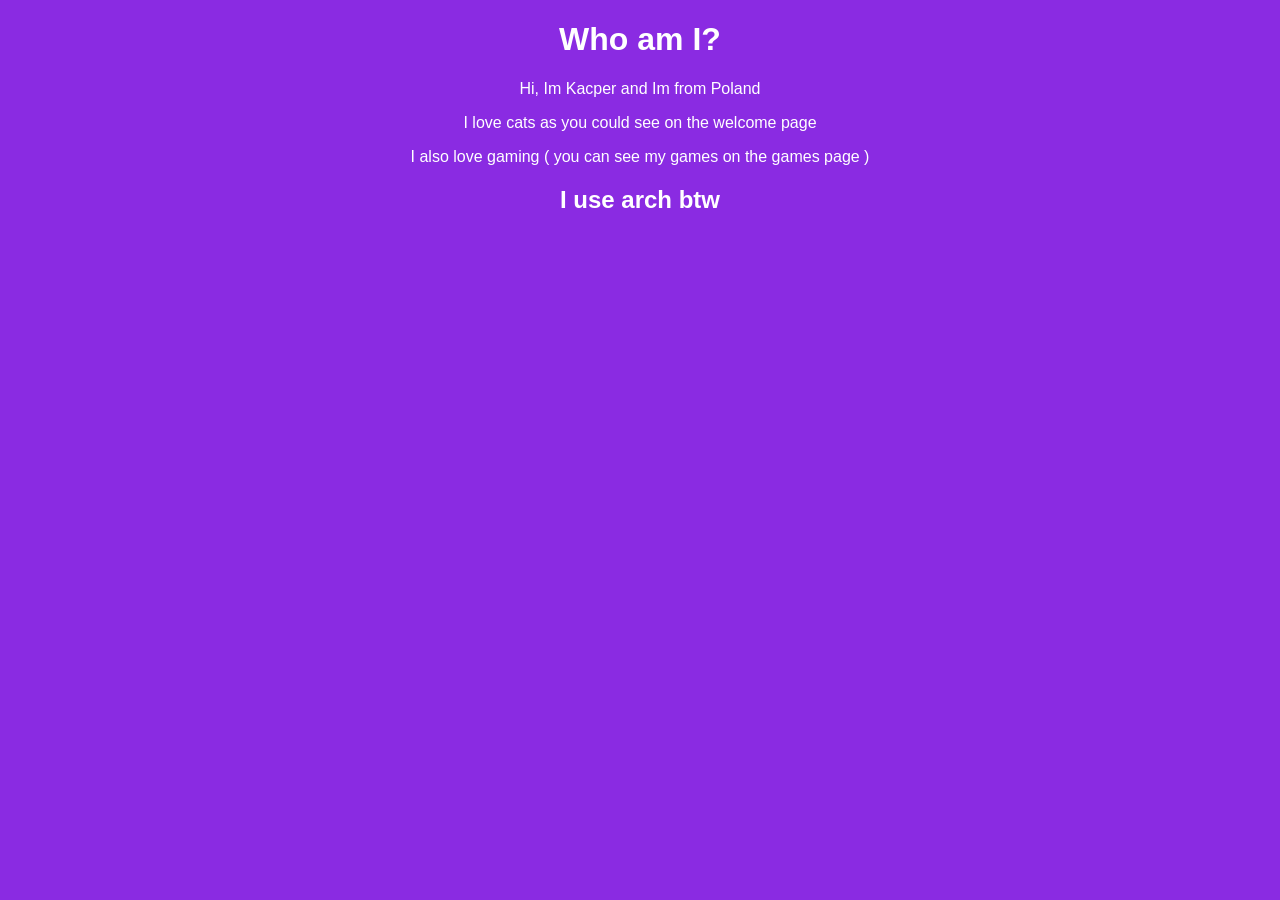
==== about.html @ d1aa2af2 "I added about me page and a games page" ====
<!DOCTYPE html>
<html>
    <head>
        <link rel="icon" type="image/x-icon" href="icon1.png">
        <link rel="stylesheet" href="style.css"/>
    </head> 
    <body>
        <h1>Who am I?</h1>
        <p>Hi, Im Kacper and Im from Poland</p>
        <p>I love cats as you could see on the welcome page</p>
        <p>I also love gaming ( you can see my games on the games page )</p>
        <h2>I use <b>arch</b> btw</h2>


    </body>
</html>
---- style.css ----
img{
    width: 400px;

}

body{
    text-align: center;
    font-family:'Gill Sans', 'Gill Sans MT', Calibri, 'Trebuchet MS', sans-serif;
    background-color: blueviolet;
    color: white;

}
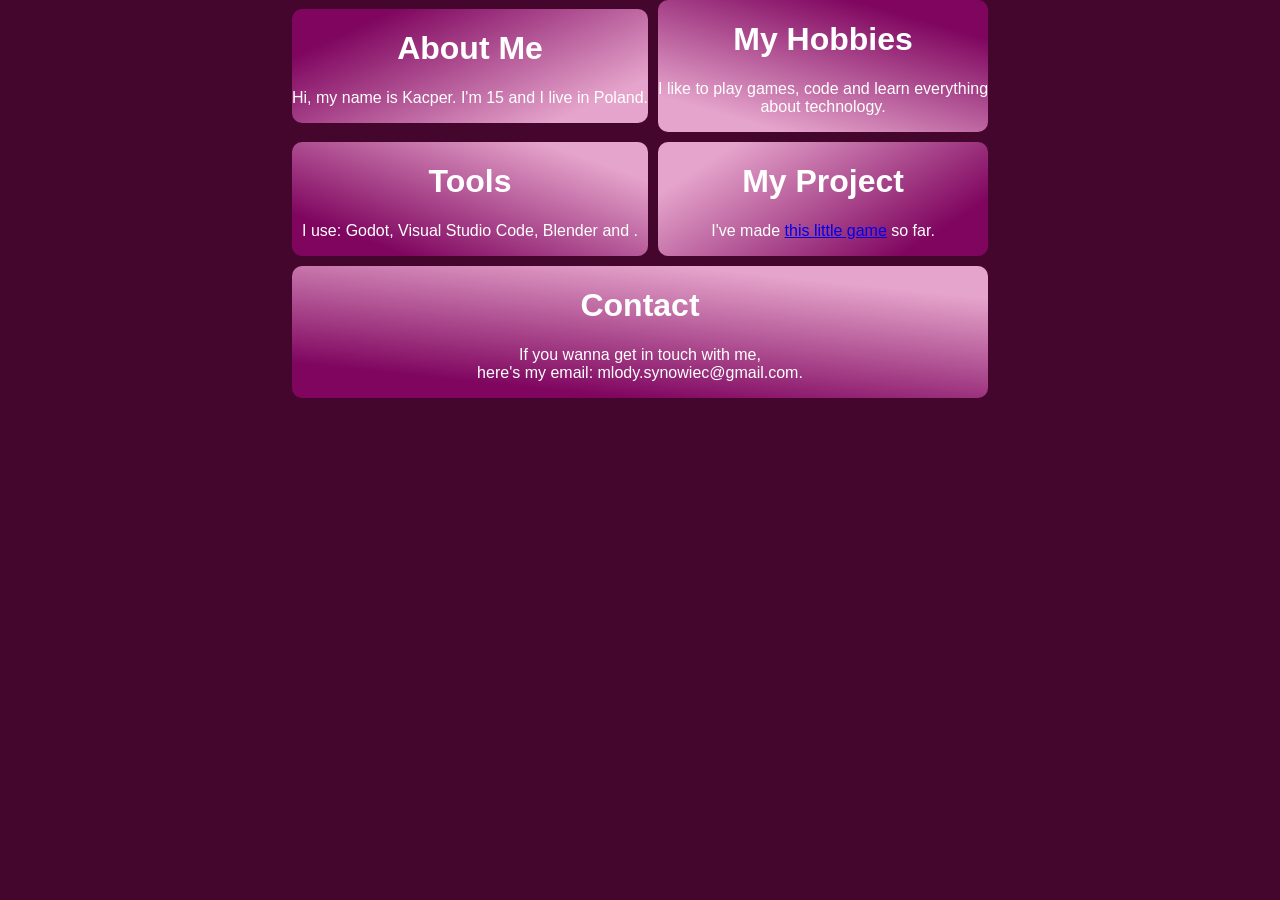
==== commit 54eb04f7: "added: -grids -flexboxes -animations -upgarded about me page -awful gradients (gonna change that lat" ====
--- a/about.html
+++ b/about.html
@@ -5,11 +5,29 @@
         <link rel="stylesheet" href="style.css"/>
     </head> 
     <body>
-        <h1>Who am I?</h1>
-        <p>Hi, Im Kacper and Im from Poland</p>
-        <p>I love cats as you could see on the welcome page</p>
-        <p>I also love gaming ( you can see my games on the games page )</p>
-        <h2>I use <b>arch</b> btw</h2>
+        <div class="about-grid">
+            <div class="about1">
+                <h1>About Me</h1>
+                <p>Hi, my name is Kacper. I'm 15 and I live in Poland.</p>
+            </div>
+            <div class="about2">
+                <h1>My Hobbies</h1>
+                <p>I like to play games, code and learn everything <br> about technology.</p>
+            </div>
+            <div class="about3">
+                <h1>Tools</h1>
+                <p>I use: Godot, Visual Studio Code, Blender and .</p>
+            </div>
+            <div class="about4">
+                <h1>My Project</h1>
+                <p>I've made <a href="https://kocio07.itch.io/infinidrop">this little game</a> so far.</p>
+            </div>
+            <div class="about5">
+                <h1>Contact</h1>
+                <p>If you wanna get in touch with me,<br> here's my email: mlody.synowiec@gmail.com.</p>
+            </div>
+            
+        </div>
 
 
     </body>
--- a/style.css
+++ b/style.css
@@ -1,12 +1,149 @@
+:root{
+    --main-col: rgb(69, 6, 46);
+    --fill-col: rgb(127, 5, 95);
+    --second-col: rgb(229, 164, 203);
+}
+
+
+
+
 img{
     width: 400px;
 
 }
 
+
+
+
 body{
     text-align: center;
     font-family:'Gill Sans', 'Gill Sans MT', Calibri, 'Trebuchet MS', sans-serif;
-    background-color: blueviolet;
+    background-color: var(--main-col);
     color: white;
+    margin: 0;
+    padding: 0;
+    min-height: 100vh;
+    display: flex;
+    flex-direction: column;
+    
 
+}
+header{
+    text-align: left;
+    text-align: right;
+    vertical-align: top;
+    margin: 30px;
+}
+footer{
+    display-flex;
+    justify-content: space-between;
+    align-content: center;
+    padding: 10px;
+    margin-top: auto;
+
+
+}
+.navigationbar{
+    display:flex;
+    justify-content: flex-start;
+    gap: 20px;
+    background-color: var(--second-col);
+    padding: 15px;
+    border-radius: 10px;
+    vertical-align: top;
+
+}
+.navigationbar a{
+    color: var(--fill-col);
+    font-weight: bold;
+    text-decoration: none;
+    margin: 2px;
+    padding: 5px;
+    
+
+}
+.navigationbar a:hover{
+    color: var(--main-col);
+}
+.grid{
+    display: grid;
+    grid-template-columns: repeat(auto-fit, minmax(300px, 1fr));
+    gap: 10px;
+    justify-items: center;
+    align-items: center;
+    border-radius: 10px;
+}
+.about-grid{
+    display: grid;
+    grid-template-columns: 400px, 400px;
+    gap: 10px;
+    justify-content: center;
+    align-items: center;
+    grid-template-areas:
+        "a b"
+        "c d"
+        "e e";
+
+}
+.about1{
+    grid-area: a;
+    background-image: linear-gradient(155deg, #7f055f 17%, #e5a4cb 84%);
+    border-radius: 10px;
+    animation-name: fadeAnimation;
+    animation-duration: 1s;
+     animation-timing-function: ease;
+    animation-iteration-count: 1;
+    animation-direction: normal;
+     animation-fill-mode: both;
+}
+.about2{
+    grid-area: b;
+    background-image: linear-gradient(196deg, #7f055f 17%, #e5a4cb 84%);
+    border-radius: 10px;
+    animation-name: fadeAnimation;
+    animation-duration: 1s;
+    animation-timing-function: ease;
+    animation-iteration-count: 1;
+    animation-direction: normal;
+    animation-fill-mode: both;
+}
+.about3{
+    grid-area: c;
+    background-image: linear-gradient(20deg, #7f055f 17%, #e5a4cb 84%);
+    border-radius: 10px;
+    animation-name: fadeAnimation;
+    animation-duration: 1s;
+    animation-timing-function: ease;
+    animation-iteration-count: 1;
+    animation-direction: normal;
+    animation-fill-mode: both;
+}
+.about4{
+    grid-area: d;
+    background-image: linear-gradient(327deg, #7f055f 17%, #e5a4cb 84%);
+    border-radius: 10px;
+    animation-name: fadeAnimation;
+    animation-duration: 1s;
+    animation-timing-function: ease;
+    animation-iteration-count: 1;
+    animation-direction: normal;
+    animation-fill-mode: both;
+}
+.about5{
+    grid-area: e;
+    background-image: linear-gradient(6deg, #7f055f 17%, #e5a4cb 84%);
+    border-radius: 10px;
+    animation-name: fadeAnimation;
+    animation-duration: 1s;
+    animation-timing-function: ease;
+    animation-iteration-count: 1;
+    animation-direction: normal;
+    animation-fill-mode: both;
+}
+
+
+
+@keyframes fadeAnimation {
+  0% { opacity: 0; }
+  100% { opacity: 1; }
 }
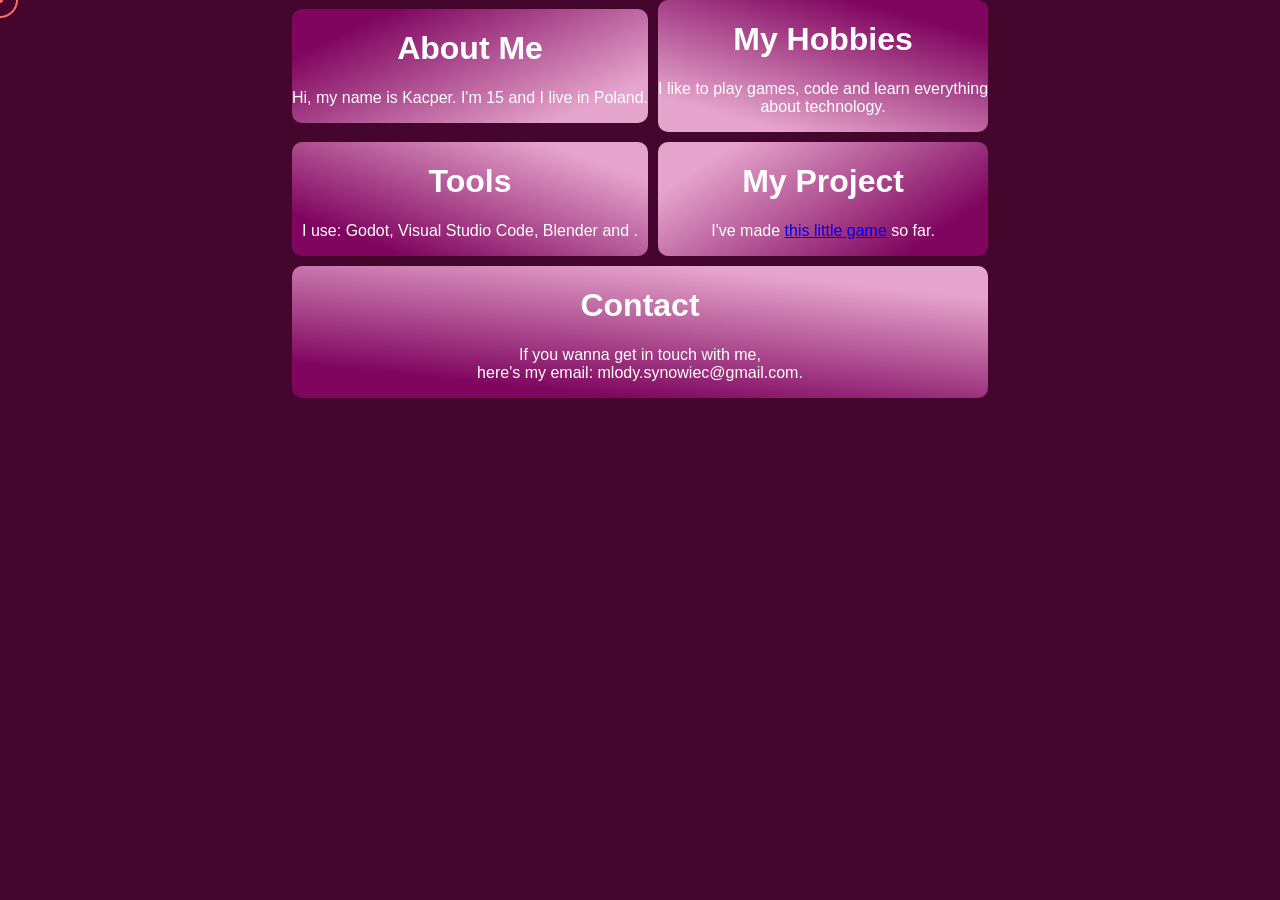
==== commit ceb83c4b: "added cursor" ====
--- a/about.html
+++ b/about.html
@@ -5,6 +5,9 @@
         <link rel="stylesheet" href="style.css"/>
     </head> 
     <body>
+        
+        <div class="cursor-dot"></div>
+        <div class="cursor-ring"></div>
         <div class="about-grid">
             <div class="about1">
                 <h1>About Me</h1>
@@ -25,6 +28,7 @@
             <div class="about5">
                 <h1>Contact</h1>
                 <p>If you wanna get in touch with me,<br> here's my email: mlody.synowiec@gmail.com.</p>
+            <script src="script.js"></script>
             </div>
             
         </div>
--- a/style.css
+++ b/style.css
@@ -2,6 +2,7 @@
     --main-col: rgb(69, 6, 46);
     --fill-col: rgb(127, 5, 95);
     --second-col: rgb(229, 164, 203);
+    cursor: none;
 }
 
 
@@ -146,4 +147,37 @@
 @keyframes fadeAnimation {
   0% { opacity: 0; }
   100% { opacity: 1; }
+}
+.cursor-dot {
+  position: fixed;        
+  top: 0;
+  left: 0;
+  width: 6px;
+  height: 6px;
+  border-radius: 50%;     
+  background: #ff6b6b;    
+  pointer-events: none;   
+  z-index: 9999;         
+  transform: translate(-50%, -50%); 
+}
+
+.cursor-ring {
+  position: fixed;
+  top: 0;
+  left: 0;
+  width: 32px;
+  height: 32px;
+  border-radius: 50%;
+  border: 2px solid #ff6b6b;  
+  pointer-events: none;
+  z-index: 9998;              
+  transform: translate(-50%, -50%);
+  transition: width 0.2s ease, height 0.2s ease, border-color 0.2s ease; 
+}
+
+
+.cursor-ring.hover {
+  width: 42px;
+  height: 42px;       
+  border-color: #b92aad;
 }
